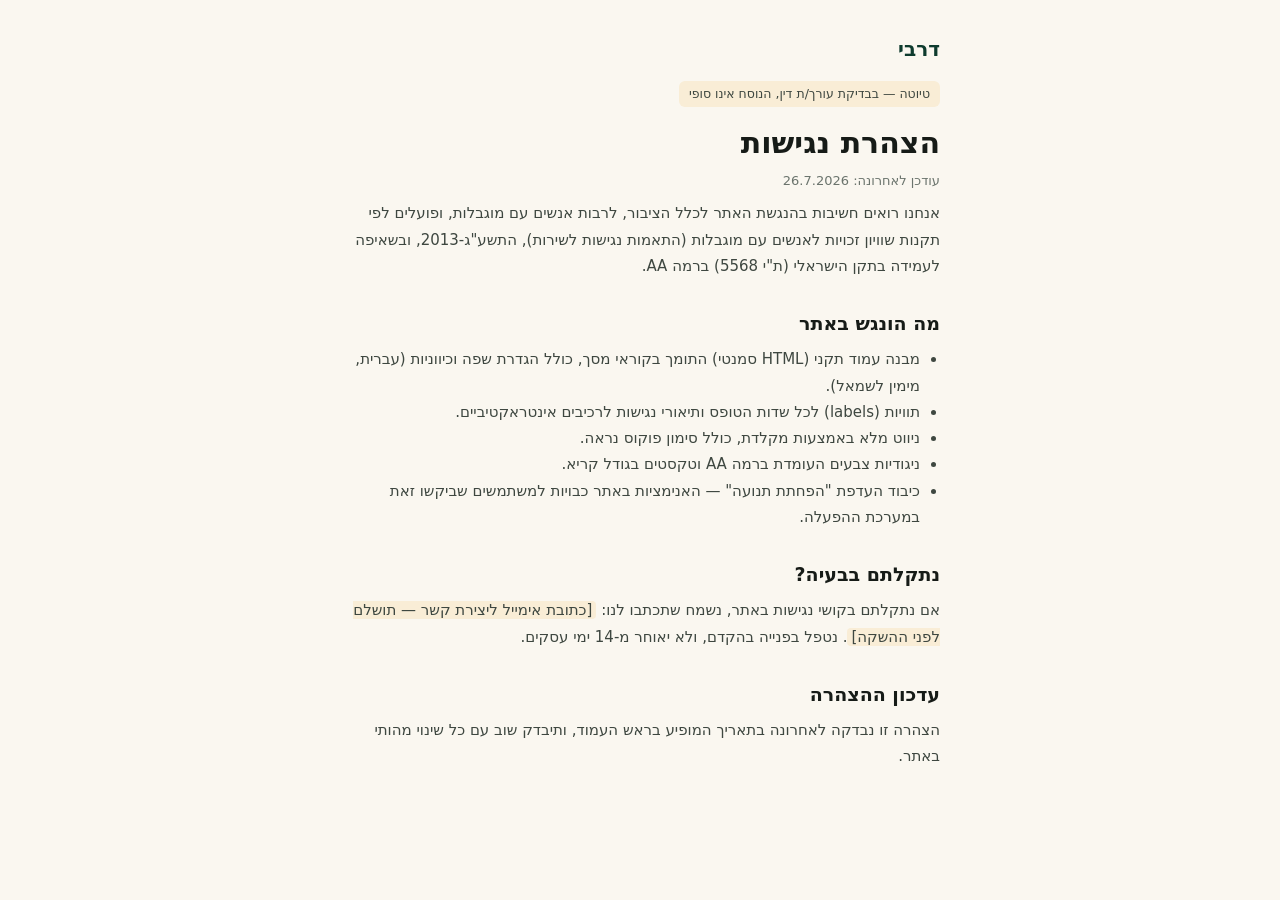
==== accessibility/index.html @ cc887784 "v3: legal pages (terms/privacy/accessibility drafts), s.11 form notice, intl clubs section, first-of" ====
<!DOCTYPE html><html lang="he" dir="rtl"> <head><meta charset="utf-8"><meta name="viewport" content="width=device-width, initial-scale=1"><title>הצהרת נגישות — דרבי</title><meta name="robots" content="noindex"><link rel="icon" href="data:image/svg+xml,%3Csvg xmlns='http://www.w3.org/2000/svg' viewBox='0 0 32 32'%3E%3Ccircle cx='16' cy='16' r='15' fill='%230E3B2E'/%3E%3Ctext x='16' y='22' text-anchor='middle' font-size='16' font-family='sans-serif' fill='%23FAF7F0'%3E%D7%93%3C/text%3E%3C/svg%3E"><link rel="stylesheet" href="/derby-site/_astro/accessibility.DvqK8WsB.css">
<style>*{box-sizing:border-box;margin:0}body{font-family:Noto Sans Hebrew,system-ui,sans-serif;background:#faf7f0;color:#161b17;line-height:1.75;letter-spacing:0}main{max-width:640px;margin:0 auto;padding:32px 20px 80px}.wordmark a{color:#0e3b2e;font-weight:700;font-size:20px;text-decoration:none}.draft{display:inline-block;background:#f9edd6;border-radius:6px;padding:2px 10px;font-size:12.5px;font-weight:500;margin-top:14px}h1{font-size:30px;margin-top:10px}.updated{color:#6b746d;font-size:13px;margin-bottom:8px}h2{font-size:19px;margin-top:28px;margin-bottom:6px}p,li{font-size:15px;color:#3e4740}ul{padding-inline-start:20px;margin-top:6px}.placeholder{background:#f9edd6;padding:0 4px;border-radius:4px;font-weight:500}a{color:#0e3b2e}
</style></head> <body> <main> <p class="wordmark"><a href="/derby-site">דרבי</a></p> <p class="draft">טיוטה — בבדיקת עורך/ת דין, הנוסח אינו סופי</p> <h1>הצהרת נגישות</h1> <p class="updated">עודכן לאחרונה: 26.7.2026</p>  <p>
אנחנו רואים חשיבות בהנגשת האתר לכלל הציבור, לרבות אנשים עם מוגבלות, ופועלים לפי
    תקנות שוויון זכויות לאנשים עם מוגבלות (התאמות נגישות לשירות), התשע"ג-2013,
    ובשאיפה לעמידה בתקן הישראלי (ת"י 5568) ברמה AA.
</p> <h2>מה הונגש באתר</h2> <ul> <li>מבנה עמוד תקני (HTML סמנטי) התומך בקוראי מסך, כולל הגדרת שפה וכיווניות (עברית, מימין לשמאל).</li> <li>תוויות (labels) לכל שדות הטופס ותיאורי נגישות לרכיבים אינטראקטיביים.</li> <li>ניווט מלא באמצעות מקלדת, כולל סימון פוקוס נראה.</li> <li>ניגודיות צבעים העומדת ברמה AA וטקסטים בגודל קריא.</li> <li>כיבוד העדפת "הפחתת תנועה" — האנימציות באתר כבויות למשתמשים שביקשו זאת במערכת ההפעלה.</li> </ul> <h2>נתקלתם בבעיה?</h2> <p>
אם נתקלתם בקושי נגישות באתר, נשמח שתכתבו לנו:
<span class="placeholder">[כתובת אימייל ליצירת קשר — תושלם לפני ההשקה]</span>.
    נטפל בפנייה בהקדם, ולא יאוחר מ-14 ימי עסקים.
</p> <h2>עדכון ההצהרה</h2> <p>הצהרה זו נבדקה לאחרונה בתאריך המופיע בראש העמוד, ותיבדק שוב עם כל שינוי מהותי באתר.</p>  </main>  </body> </html>
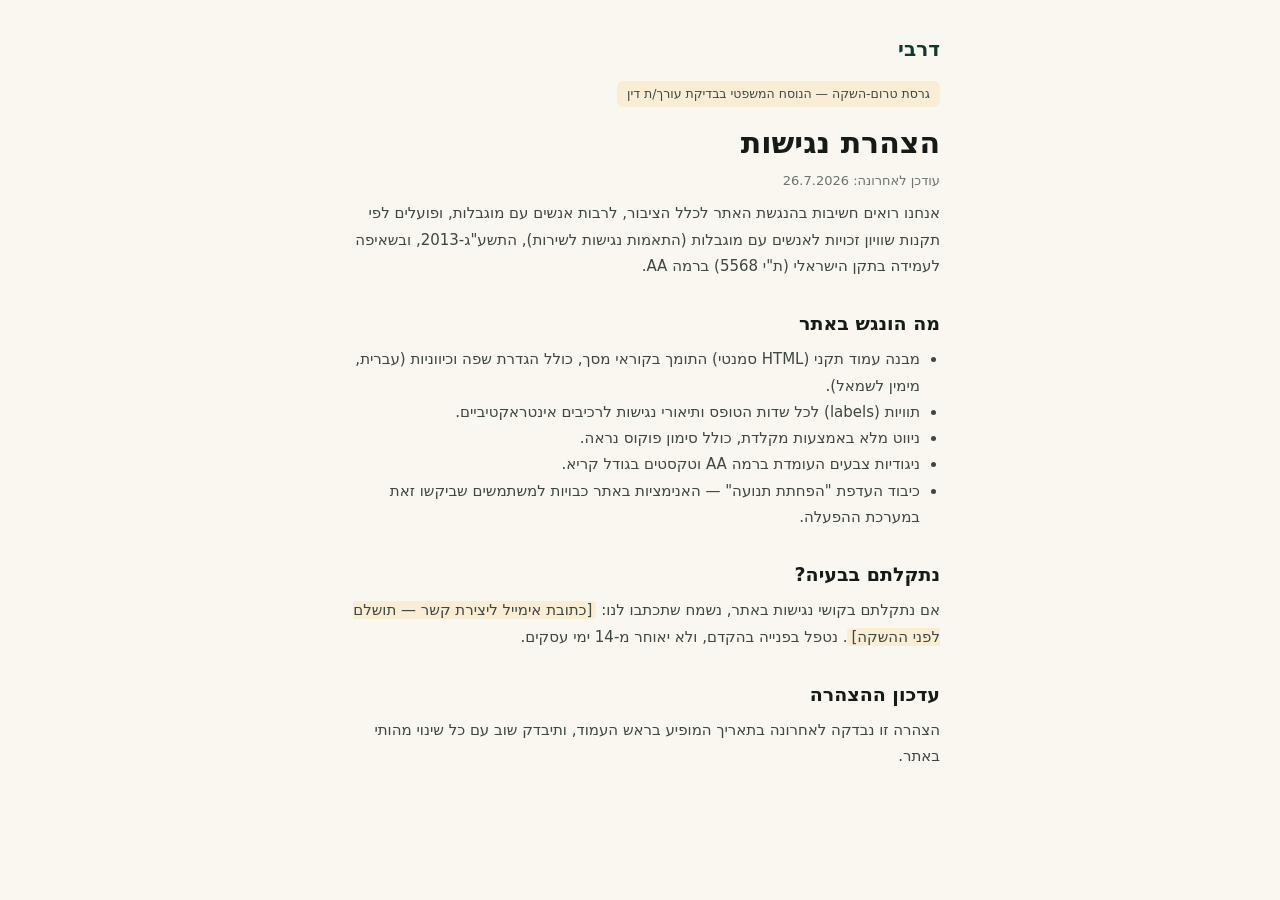
==== commit a148e961: "v4: dropdowns for club pick, brighter/faster float layer, draft banner moved to legal pages" ====
--- a/accessibility/index.html
+++ b/accessibility/index.html
@@ -1,6 +1,6 @@
 <!DOCTYPE html><html lang="he" dir="rtl"> <head><meta charset="utf-8"><meta name="viewport" content="width=device-width, initial-scale=1"><title>הצהרת נגישות — דרבי</title><meta name="robots" content="noindex"><link rel="icon" href="data:image/svg+xml,%3Csvg xmlns='http://www.w3.org/2000/svg' viewBox='0 0 32 32'%3E%3Ccircle cx='16' cy='16' r='15' fill='%230E3B2E'/%3E%3Ctext x='16' y='22' text-anchor='middle' font-size='16' font-family='sans-serif' fill='%23FAF7F0'%3E%D7%93%3C/text%3E%3C/svg%3E"><link rel="stylesheet" href="/derby-site/_astro/accessibility.DvqK8WsB.css">
 <style>*{box-sizing:border-box;margin:0}body{font-family:Noto Sans Hebrew,system-ui,sans-serif;background:#faf7f0;color:#161b17;line-height:1.75;letter-spacing:0}main{max-width:640px;margin:0 auto;padding:32px 20px 80px}.wordmark a{color:#0e3b2e;font-weight:700;font-size:20px;text-decoration:none}.draft{display:inline-block;background:#f9edd6;border-radius:6px;padding:2px 10px;font-size:12.5px;font-weight:500;margin-top:14px}h1{font-size:30px;margin-top:10px}.updated{color:#6b746d;font-size:13px;margin-bottom:8px}h2{font-size:19px;margin-top:28px;margin-bottom:6px}p,li{font-size:15px;color:#3e4740}ul{padding-inline-start:20px;margin-top:6px}.placeholder{background:#f9edd6;padding:0 4px;border-radius:4px;font-weight:500}a{color:#0e3b2e}
-</style></head> <body> <main> <p class="wordmark"><a href="/derby-site">דרבי</a></p> <p class="draft">טיוטה — בבדיקת עורך/ת דין, הנוסח אינו סופי</p> <h1>הצהרת נגישות</h1> <p class="updated">עודכן לאחרונה: 26.7.2026</p>  <p>
+</style></head> <body> <main> <p class="wordmark"><a href="/derby-site">דרבי</a></p> <p class="draft">גרסת טרום-השקה — הנוסח המשפטי בבדיקת עורך/ת דין</p> <h1>הצהרת נגישות</h1> <p class="updated">עודכן לאחרונה: 26.7.2026</p>  <p>
 אנחנו רואים חשיבות בהנגשת האתר לכלל הציבור, לרבות אנשים עם מוגבלות, ופועלים לפי
     תקנות שוויון זכויות לאנשים עם מוגבלות (התאמות נגישות לשירות), התשע"ג-2013,
     ובשאיפה לעמידה בתקן הישראלי (ת"י 5568) ברמה AA.
